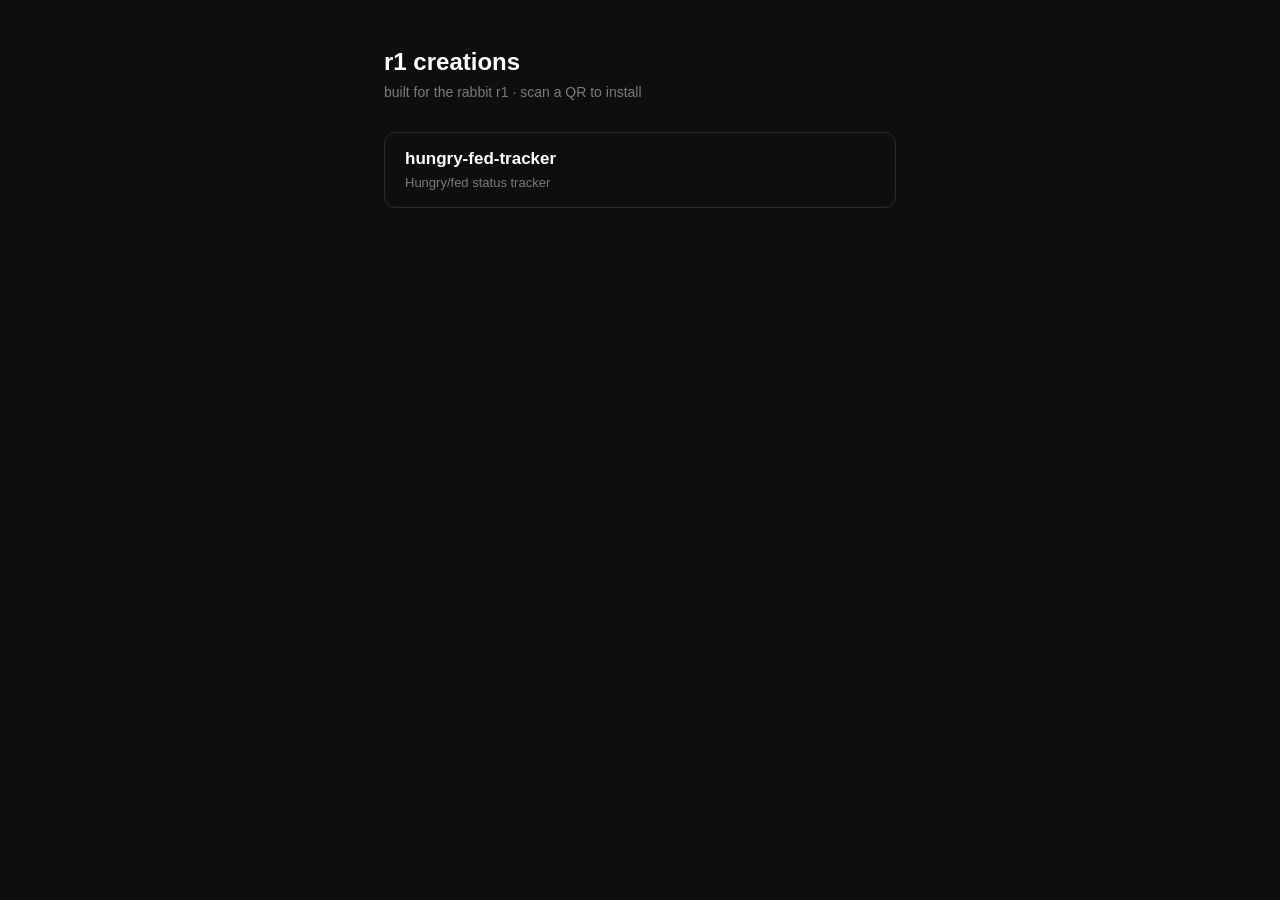
==== index.html @ 095fbf20 "r1 creation workflow: scaffold script, install pages, landing page" ====
<!DOCTYPE html>
<html lang="en">
<head>
<meta charset="UTF-8">
<meta name="viewport" content="width=device-width, initial-scale=1.0">
<title>r1 creations</title>
<style>
* { margin: 0; padding: 0; box-sizing: border-box; }
body { background: #0e0e10; color: #fff; font-family: -apple-system, sans-serif; padding: 48px 24px; max-width: 560px; margin: 0 auto; }
h1 { font-size: 24px; margin-bottom: 8px; }
p.sub { color: rgba(255,255,255,0.45); font-size: 14px; margin-bottom: 32px; }
a.card { display: block; border: 1px solid rgba(255,255,255,0.12); border-radius: 12px; padding: 16px 20px; margin-bottom: 12px; color: #fff; text-decoration: none; }
a.card:hover { border-color: #FE5000; }
a.card h2 { font-size: 17px; margin-bottom: 4px; }
a.card span { font-size: 13px; color: rgba(255,255,255,0.45); }
</style>
</head>
<body>
<h1>r1 creations</h1>
<p class="sub">built for the rabbit r1 · scan a QR to install</p>
<a class="card" href="hungry-fed-tracker/install.html">
  <h2>hungry-fed-tracker</h2>
  <span>Hungry/fed status tracker</span>
</a>
<!-- creations -->
</body>
</html>
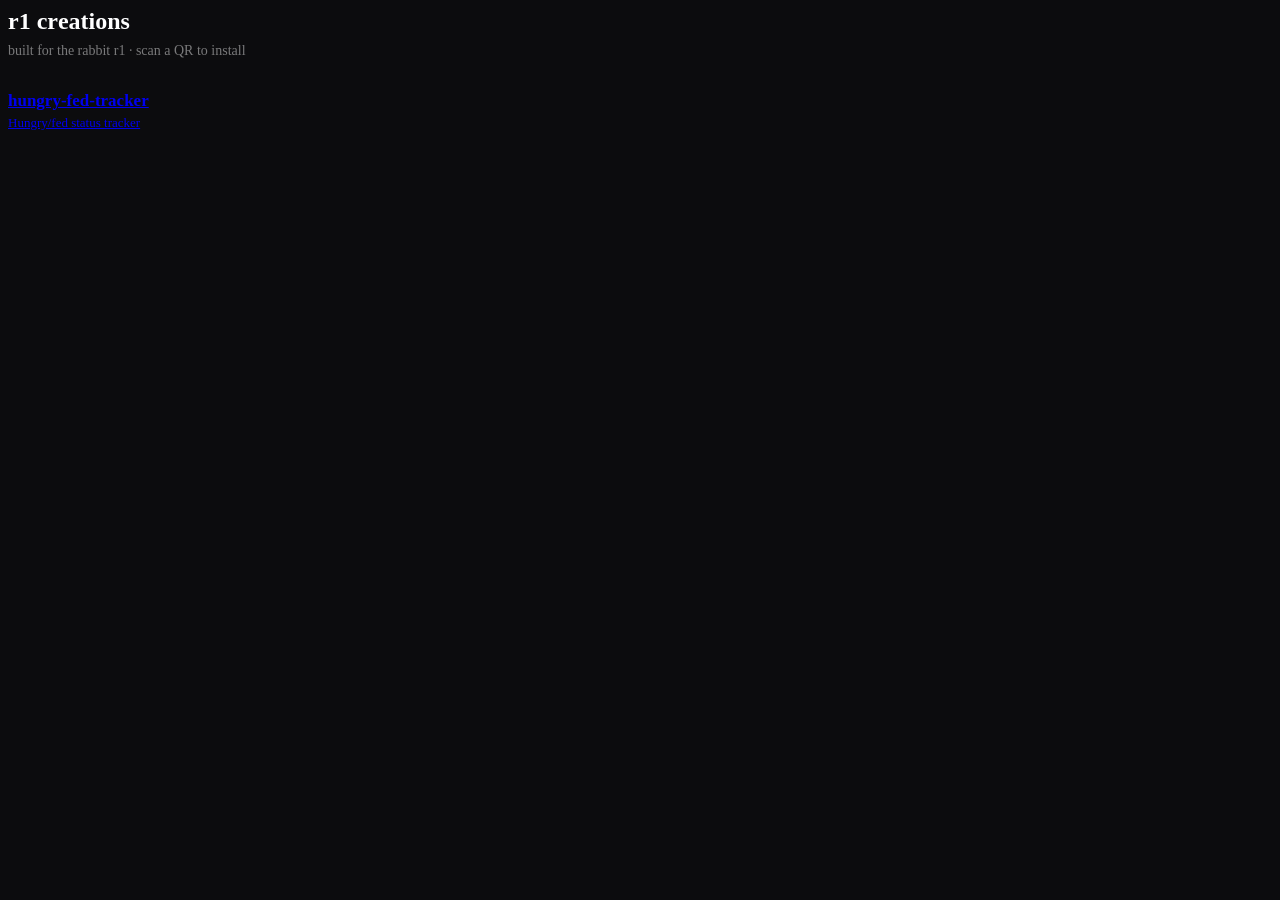
==== commit 5d47653e: "add pocket menace card" ====
--- a/index.html
+++ b/index.html
@@ -1,27 +1,26 @@
-<!DOCTYPE html>
-<html lang="en">
+<!DOCTYPE html PUBLIC "-//W3C//DTD HTML 4.01//EN" "http://www.w3.org/TR/html4/strict.dtd">
+<html>
 <head>
-<meta charset="UTF-8">
-<meta name="viewport" content="width=device-width, initial-scale=1.0">
-<title>r1 creations</title>
-<style>
-* { margin: 0; padding: 0; box-sizing: border-box; }
-body { background: #0e0e10; color: #fff; font-family: -apple-system, sans-serif; padding: 48px 24px; max-width: 560px; margin: 0 auto; }
-h1 { font-size: 24px; margin-bottom: 8px; }
-p.sub { color: rgba(255,255,255,0.45); font-size: 14px; margin-bottom: 32px; }
-a.card { display: block; border: 1px solid rgba(255,255,255,0.12); border-radius: 12px; padding: 16px 20px; margin-bottom: 12px; color: #fff; text-decoration: none; }
-a.card:hover { border-color: #FE5000; }
-a.card h2 { font-size: 17px; margin-bottom: 4px; }
-a.card span { font-size: 13px; color: rgba(255,255,255,0.45); }
-</style>
+  <meta http-equiv="Content-Type" content="text/html; charset=utf-8">
+  <meta http-equiv="Content-Style-Type" content="text/css">
+  <title></title>
+  <meta name="Generator" content="Cocoa HTML Writer">
+  <meta name="CocoaVersion" content="2685.7">
+  <style type="text/css">
+    body {background-color: #0c0c0e}
+    p.p2 {margin: 0.0px 0.0px 32.0px 0.0px; font: 14.0px 'Helvetica Neue'; color: #ffffff; color: rgba(255, 255, 255, 0.45); -webkit-text-stroke: rgba(255, 255, 255, 0.45)}
+    p.p4 {margin: 0.0px 0.0px 0.0px 0.0px; font: 13.0px 'Helvetica Neue'; color: #ffffff; color: rgba(255, 255, 255, 0.45); -webkit-text-stroke: rgba(255, 255, 255, 0.45)}
+    p.p5 {margin: 0.0px 0.0px 0.0px 0.0px; font: 12.0px 'Helvetica Neue'; color: #ffffff; -webkit-text-stroke: #ffffff; min-height: 15.0px}
+    span.s1 {font-kerning: none}
+    span.s2 {font: 13.0px 'Helvetica Neue'; font-kerning: none; color: rgba(255, 255, 255, 0.45); -webkit-text-stroke: 0px rgba(255, 255, 255, 0.45)}
+  </style>
 </head>
 <body>
-<h1>r1 creations</h1>
-<p class="sub">built for the rabbit r1 · scan a QR to install</p>
-<a class="card" href="hungry-fed-tracker/install.html">
-  <h2>hungry-fed-tracker</h2>
-  <span>Hungry/fed status tracker</span>
-</a>
-<!-- creations -->
+<h1 style="margin: 0.0px 0.0px 8.0px 0.0px; font: 24.0px 'Helvetica Neue'; color: #ffffff; -webkit-text-stroke: #ffffff"><span class="s1"><b>r1 creations</b></span></h1>
+<p class="p2"><span class="s1">built for the rabbit r1 · scan a QR to install</span></p>
+<h2 style="margin: 0.0px 0.0px 4.0px 0.0px; font: 17.0px 'Helvetica Neue'; color: #ffffff; -webkit-text-stroke: #ffffff"><span class="s1"><a href="file:///Users/priticolours/Desktop/r1-creations/hungry-fed-tracker/install.html"><b>hungry-fed-tracker</b></a></span></h2>
+<p class="p4"><span class="s1"><a href="file:///Users/priticolours/Desktop/r1-creations/hungry-fed-tracker/install.html">Hungry/fed status tracker<span class="s2"></span></a></span></p>
+<p class="p5"><span class="s1"></span><br></p>
+<p class="p5"><span class="s1"></span><br></p>
 </body>
 </html>
